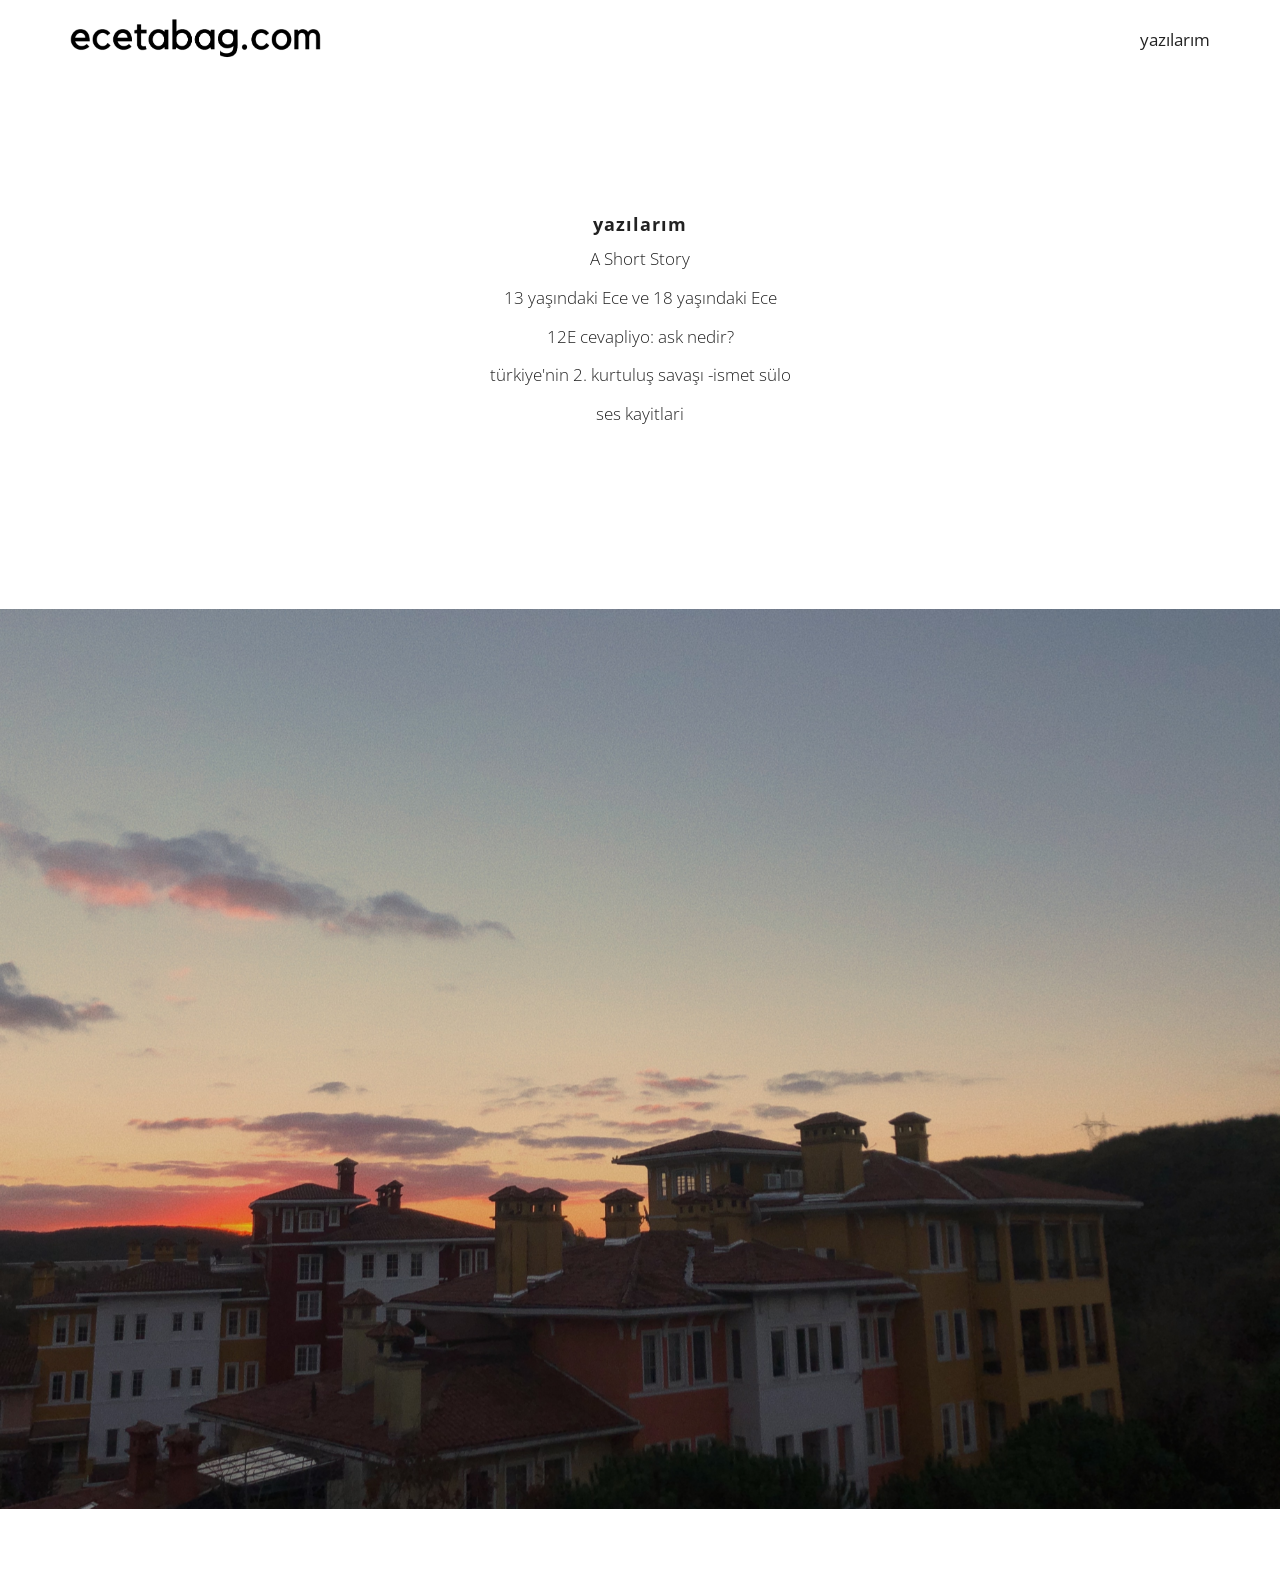
==== index.html @ f2c9a22b "Update index.html" ====
<!DOCTYPE html>
<html lang="en">

<head>

    <meta charset="utf-8">
    <meta http-equiv="X-UA-Compatible" content="IE=edge">
    <meta name="viewport" content="width=device-width, initial-scale=1">
    <meta name="description" content="">
    <meta name="author" content="">
	<link rel="icon" href="img/3.png">

    <title>ecetabag.com</title>

    <!-- Css -->
    <link href="css/bootstrap.css" rel="stylesheet">
	<link href="css/style.css" rel="stylesheet">


</head>

<body>
	<style >
		body{

x-overflow: hidden;

y-overflow:hidden;

}
	</style>

	<nav class="navbar navbar-default navbar-fixed-top">
		<div class="container">
			<div class="navbar-header">
				<div class="navbar-toggle collapsed" data-toggle="collapse" data-target="#main-menu">	
					<span class="bar1"></span>
					<span class="bar2"></span>
					<span class="bar3"></span>
			  </div>
				<a class="navbar-brand top" href="#">
					<img src="img/logo.png" alt="">
				</a>

			</div>

			<div class="collapse navbar-collapse" id="main-menu">
			   <ul class="nav navbar-nav navbar-right">
<!-- 				<li><a href="#about">intro</a></li>
 --><!-- 				<li><a href="#portfolio">Portfolio</a></li>
 -->				<li><a href="#press">yazılarım</a></li>
<!-- 				<li><a href="#brand">Brand</a></li>
 -->			  </ul>
			</div><!-- /.navbar-collapse -->
		</div><!-- /.container-fluid -->
	</nav>
  



    <!-- Intro -->
	<!-- <section class="intro">
		<div class="container">
			<div class="row">
				<div class="col-lg-7">
					<p>biraz sundan biraz bundan</p>
				</div>
			</div>
		
	
		</div>
	</section> -->

	<section class="press" id="press">
		<div class="container about">
			<div class="row">
				<div class="col-md-4">
					
				</div>
				
				
				<div class="col-md-4">
					<h4 style="text-align: center;">yazılarım </h4>
				
				
				
<!-- 					<p style="text-align: center;"><a href="yazi1.html" >"it wasn't rape"</a></p>
 -->										<!-- <p style="text-align: center;"><a href="yazi2.html" >double-O-seven</a></p> -->

			<!-- <p style="text-align: center;"><a href="yazi3.html">bi sarki</a></p> -->
			<p style="text-align: center; font-family: 'Open Sans', sans-serif;"><a href="yazi10.html">							  A Short Story 
</a></p>
					<p style="text-align: center; font-family: 'Open Sans', sans-serif;"><a href="yazi9.html">13 yaşındaki Ece ve 18 yaşındaki Ece</a></p>
					<p style="text-align: center; font-family: 'Open Sans', sans-serif;"><a href="yazi5.html">12E cevapliyo: ask nedir?</a></p>
					<p style="text-align: center; font-family: 'Open Sans', sans-serif;"><a href="yazi7.html"> türkiye'nin 2. kurtuluş savaşı -ismet sülo</a></p>
					<p style="text-align: center; font-family: 'Open Sans', sans-serif;"><a href="yazi4.html">ses kayitlari</a></p>
<!-- 					<p style="text-align: center;"><a href="yazi6.html">suzan yenge'nin hikayesi</a></p>
 -->					<!-- <p style="text-align: center;"><a href="yazi5.html">vsco</a></p> -->
							  
					
				</div>
				
				
				<div class="col-md-4">
					
				</div>
			</div>
		</div>
	</section>
	
	<!-- Slider -->
	<section class="slider">
		<div class="container-fluid">
			<div class="row no-gutter">
				<div class="col-lg-12">
					<div id="myCarousel" class="carousel slide" data-ride="carousel">

					  <!-- Wrapper for slides -->
					  <div class="carousel-inner" role="listbox">
						<div class="item active">
						  <img src="img/slide-1.jpg" alt="slide">
						</div>

						<div class="item">
						  <img src="img/slide-2.png" alt="slide">
						</div>

						<div class="item">
						  <img src="img/slide-3.jpg" alt="slide">
						</div>

						<div class="item">
						  <img src="img/slide-4.jpg" alt="slide">
						</div>
					  </div>
					  
					</div>
				</div>
			</div>
		</div>
	</section>
	
	
	
	
	
	<!-- About -->
	<!-- <section class="about" id="about">
		<div class="container about">
			<div class="row">
				<div class="col-md-6 big-letter">
					
				
					<p> bu siteyi insanlarla publicly paylasirmiyim bilmiyorum.
						geçen gün princeton başvuru essayimi yazarken bir kızın yazdığı bloğa denk geldim. üniversiteye gidicek yaşa gelmesini ve onun getirdiği stresleri anlatıyodu. o yazıyı okumam beni bu siteyi yapmamı inspire etti. and now here we are. hayatım boyunca hep hayatımda olanları bir şekilde geleceğe aktarmak için uğraştım. 
					</p>
				</div>
				<div class="col-md-6">
					<p>
17 yıldır günlük yazıyorum - gerçi bu aralar bayadır defterin kapağını açmadım. iki tane anı kutusu yaptım ve içine küçüklüğümden kalan oyuncakları, fişleri, kıyafetleri, kalemleri, uçak biletlerini koydum. biraz collective bi kişiliğim var sanırım. bi mail adresi açıp diğer mail adresimden kendime ileride okumak için mektuplar yazdım. her sene doğumgünümde ve yeni yılda mektuplar yazarak gelecekte açmak üzere seal ettim. 2044 de açmak için, 2030 da açmak için bir sürü mektubum var, ve evet günü gününe açıcağım tarih belli. buraya oylesine aklima gelen seyleri yazacagim. belli bi temasi yok :)			</p>
				
					<br>
				</div>
			</div>
		</div>
	</section>
	 -->

	
	
	<!-- Gallery -->
	<!-- <section id="portfolio">
		<div class="container">
			<div class="row">
			
			
				<div class="col-md-6 thumbnail">
					<div class="hovereffect">
						<div class="col-md-12 photo-1"></div>
							<a href="#mybox" data-toggle="modal" data-slide-to="0">
								<div class="overlay">
									<h2>Vivamus accumsan</h2>
									<p>Lacinia ipsum</p> 
								</div>
							</a>
					</div>
				</div>
				
				
				<div class="col-md-6 thumbnail">
					<div class="hovereffect">
						<div class="col-md-12 photo-2"></div>
							<a href="#mybox" data-toggle="modal" data-slide-to="1">
								<div class="overlay">
									<h2>Lacinia ante</h2>
									<p>Aliquam pellentesque</p> 
								</div>
							</a>
					</div>
				</div>
				
				
			</div>
		</div>
		
		<div class="container">
			<div class="row">
			
			
				<div class="col-md-6 thumbnail">
					<div class="hovereffect">
						<div class="col-md-12 photo-3"></div>
							<a href="#mybox" data-toggle="modal" data-slide-to="2">
								<div class="overlay">
									<h2>Ultris sodales</h2>
									<p>Quisque maximu</p> 
								</div>
							</a>
					</div>
				</div>
				
				
				<div class="col-md-6 thumbnail">
					<div class="hovereffect">
						<div class="col-md-12 photo-4"></div>
							<a href="#mybox" data-toggle="modal" data-slide-to="3">
								<div class="overlay">
									<h2>Quisque maximu</h2>
									<p>Sed eu magna</p> 
								</div>
							</a>
					</div>
				</div>
				
				
			</div>
		</div>	
	</section>
		 -->
	
	<!-- End Gallery -->

	
	<div class="container">
	  <div class="modal fade and carousel slide" id="mybox">
		<div class="modal-dialog">
		  <div class="modal-content">
			<div class="modal-body">
			  
			  <button class="close" data-dismiss="modal" type="button">×</button>
			  
			  
			  <div class="carousel-inner">
					<div class="item active">
					  <img src="img/1.jpg" alt="slide">
					</div>
					<div class="item">
					  <img src="img/2.jpg" alt="slide">
					</div>
					<div class="item">
					  <img src="img/3.jpg" alt="slide">
					</div>
					<div class="item">
					  <img src="img/4.jpg" alt="slide">
					</div>
			  </div><!-- /.carousel-inner -->
			  
			  
			  <a class="left carousel-control" href="#mybox" role="button" data-slide="prev">
				<span class="glyphicon glyphicon-chevron-left"></span>
			  </a>
			  <a class="right carousel-control" href="#mybox" role="button" data-slide="next">
				<span class="glyphicon glyphicon-chevron-right"></span>
			  </a>
			  
			</div><!-- /.modal-body -->
		  </div><!-- /.modal-content -->
		</div><!-- /.modal-dialog -->
	  </div><!-- /.modal -->
	</div><!-- /.container -->
	
	
	
	<!-- Press -->

	
	
	
	<a href="#page-top" class="cd-top">Top</a>
	

    <!-- script -->
    <script src="js/jquery.js"></script>
    <script src="js/bootstrap.min.js"></script>
	<script src="js/modernizr.js"></script>
	<script src="js/script.js"></script>
	
	

</body>
</html>
---- css/style.css ----
@import url(https://fonts.googleapis.com/css?family=Playfair+Display);
@import url(https://fonts.googleapis.com/css?family=Open+Sans:400,300);

body {
    padding-top: 70px;
	color: #222;
    font-family: 'Open Sans', sans-serif;
    font-size: 17px;
    line-height: 1.8 !important;
}
.btn {
  border: 2px solid black;
  background-color: white;
  color: black;
  padding: 14px 28px;
  font-size: 16px;
  cursor: pointer;
}

/* Green */
.success {
  border-color: #04AA6D;
  color: green;
}

.success:hover {
  background-color: #04AA6D;
  color: white;
}

/* Blue */
.info {
  border-color: #2196F3;
  color: dodgerblue
}

.info:hover {
  background: #2196F3;
  color: white;
}

/* Orange */
.warning {
  border-color: #ff9800;
  color: orange;
}

.warning:hover {
  background: #ff9800;
  color: white;
}

/* Red */
.danger {
  border-color: #f44336;
  color: red
}

.danger:hover {
  background: #f44336;
  color: white;
}

/* Gray */
.default {
  border-color: #e7e7e7;
  color: black;
}

.default:hover {
  background: #e7e7e7;
}

html {
	overflow-x:hidden;
}

h1,h2,h3,h4,h5,h6 {
	font-family: 'Open Sans', sans-serif;
	font-weight:200;
	color: #222;
}

p{
	font-family: 'Playfair Display', serif;
	font-weight:300;
}

section {
	padding-top:85px;
	padding-bottom:85px;
}

.no-gutter > [class*='col-'] {
    padding-right:0;
    padding-left:0;
}

a,a:link {
	color: #222;
}

a:hover,a:focus {
	color: #222;
}


/* Navbar */

.navbar-fixed-top .nav {
    padding: 15px 0;
}

.navbar-fixed-top .navbar-brand {
    padding: 0 15px;
}

.navbar-brand img{
	max-height:50px;
}

.navbar > .container .navbar-brand, .navbar > .container-fluid .navbar-brand {
    margin-left: 0px;
}

@media(min-width:768px) {
    body {
        padding-top: 100px; /* Required padding for .navbar-fixed-top. Change if height of navigation changes. */
    }

    .navbar-fixed-top .navbar-brand {
        padding: 15px 0;
    }
}

.navbar-default {
    background-color: #fff;
    border-color: #fff;
}

.navbar-default .navbar-nav > .active > a, .navbar-default .navbar-nav > .active > a:focus, .navbar-default .navbar-nav > .active > a:hover {
    background-color: #fff;
    color: #222;
}

.navbar-default .navbar-nav > li > a {
    color: #222;
}

.navbar-default .navbar-nav > li > a:hover {
    color: #555;
}


/* Toggle Animation */

.navbar-toggle * {
	-ms-transition: all 0.4s ease;
  -webkit-transition: all 0.4s ease;
	-moz-transition: all 0.4s ease;
	-o-transition: all 0.4s ease;
	transition: all 0.4s ease;
}
.navbar-toggle {
    border: medium none;
    border-radius: 0;
    color: #fff;
    cursor: pointer;
    height: 50px;
    padding: 16px;
    width: 50px;
    float: right;
	margin-top:0px;
	margin-bottom:0px;
}

.navbar-default .navbar-toggle:hover,
.navbar-default .navbar-toggle:focus {
  background-color: #fff;
}

.navbar-default .navbar-toggle, .navbar-default .navbar-collapse, .navbar-default .navbar-form {
    border-color: #fff;
}

.navbar-toggle span {
	width: 25px;
	height: 3px;
	margin-bottom: 5px;
	background-color: #222;
	display: block;
}
.navbar-toggle span.bar1 {
	-ms-transform: rotate(45deg);
	-webkit-transform: rotate(45deg);
  -moz-transform: rotate(45deg);
  -o-transform: rotate(45deg);
  transform: rotate(45deg);
	-ms-transform-origin: 1px 3px;
	-webkit-transform-origin: 1px 3px;
  -moz-transform-origin: 1px 3px;
  -o-transform-origin: 1px 3px;
	transform-origin: 1px 3px;
	width: 31px;
}
.navbar-toggle span.bar2 {
	-ms-transform: rotate(-360deg) scale(0);
	-webkit-transform: rotate(-360deg) scale(0);
  -moz-transform: rotate(-360deg) scale(0);
  -o-transform: rotate(-360deg) scale(0);
	transform: rotate(-360deg) scale(0);
}

.navbar-toggle span.bar3 {
	-ms-transform: rotate(-45deg);
	-webkit-transform: rotate(-45deg);
	transform: rotate(-45deg);
	-ms-transform-origin:8px 2px;
	-webkit-transform-origin: 8px 2px;
	transform-origin: 8px 2px;
	width: 31px;
}
.navbar-toggle.collapsed span.bar1,
.navbar-toggle.collapsed span.bar2,
.navbar-toggle.collapsed span.bar3,
.navbar-toggle.collapsed span.bar4 {
	-ms-transform: none;
	-webkit-transform: none;
	transform: none;
	width: 30px;
}


/* Intro */

.intro {
	font-size:22px;
	padding-top:60px;
	padding-bottom:25px;
}



/* About */


.big-letter p:first-child:first-letter { 
	float: left; 
	color: #222; 
	font-size: 8em;  
	line-height: 0.8em; 
	text-transform: uppercase; 
	padding-top: 0px;  
	padding-right: 0.1em; 
	padding-left: –0.03em;	
}

/* Firefox Fix */

@-moz-document url-prefix() {
    .big-letter p:first-child:first-letter {
        padding-top: 0.08em;  
    }
}



/* Carousel */

.carousel-control.left {
  background-image: none;
  filter: none;
}
.carousel-control.right {
  background-image: none;
  filter: none;
}



/* Gallery */


/* Hover Effect */

.hovereffect a:link,.hovereffect a:hover,.hovereffect a:focus,.hovereffect a:visited {
	color:#fff;
}

.hovereffect {
  width: 100%;
  height: 100%;
  float: left;
  overflow: hidden;
  position: relative;
  text-align: left;
  background: #cccccc;
  cursor:pointer;
}

.hovereffect .overlay {
  width: 100%;
  height: 100%;
  position: absolute;
  overflow: hidden;
  top: 0;
  left: 0;
  padding: 50px 20px;
  cursor:pointer;
}

.hovereffect a, .hovereffect p,.hovereffect h2 {
  color: #fff;
  text-decoration:none;
  opacity: 0;
  filter: alpha(opacity=0);
  -webkit-transition: opacity 0.35s, -webkit-transform 0.35s;
  transition: opacity 0.35s, transform 0.35s;
  -webkit-transform: translate3d(100%,0,0);
  transform: translate3d(100%,0,0);
}

.hovereffect:hover a, .hovereffect:hover p, .hovereffect:hover h2 {
  color:#fff;
  text-decoration:none;
  opacity: 1;
  letter-spacing:1px;
  filter: alpha(opacity=100);
  -webkit-transform: translate3d(0,0,0);
  transform: translate3d(0,0,0);
}

@media (max-width: 992px) {
	.hovereffect{
		margin-bottom: 25px;
	}
}

.hovereffect img {
  display: block;
  position: relative;
  max-width: none;
  width: calc(100% + 20px);
  -webkit-transition: opacity 0.35s, -webkit-transform 0.35s;
  transition: opacity 0.35s, transform 0.35s;
  -webkit-transform: translate3d(-10px,0,0);
  transform: translate3d(-10px,0,0);
  -webkit-backface-visibility: hidden;
  backface-visibility: hidden;
  cursor:pointer;
}

.hovereffect:hover img {
  opacity: 0.4;
  filter: alpha(opacity=40);
  -webkit-transform: translate3d(0,0,0);
  transform: translate3d(0,0,0);
}

.hovereffect .photo-1, 
.hovereffect .photo-2, 
.hovereffect .photo-3,
.hovereffect .photo-4,
.hovereffect .photo-5,
.hovereffect .photo-6{
  display: block;
  position: relative;
  max-width: none;
  width: calc(100% + 20px);
  -webkit-transition: opacity 0.35s, -webkit-transform 0.35s;
  transition: opacity 0.35s, transform 0.35s;
  -webkit-transform: translate3d(-10px,0,0);
  transform: translate3d(-10px,0,0);
  -webkit-backface-visibility: hidden;
  backface-visibility: hidden;
}

.hovereffect:hover .photo-1,
.hovereffect:hover .photo-2,
.hovereffect:hover .photo-3,
.hovereffect:hover .photo-4,
.hovereffect:hover .photo-5,
.hovereffect:hover .photo-6{
  opacity: 0.4;
  filter: alpha(opacity=40);
  -webkit-transform: translate3d(0,0,0);
  transform: translate3d(0,0,0);
}

.photo-1,.photo-2,.photo-3,.photo-4,.photo-5,.photo-6{
	background-size:cover;
	height:100vh;
	width:100%;
	background-position:center;
}

/* Thumbnail Images*/

.photo-1 {background-image: url('../img/1.jpg');}
.photo-2 {background-image: url('../img/2.jpg');}
.photo-3 {background-image: url('../img/3.jpg');}
.photo-4 {background-image: url('../img/4.jpg');}
.photo-5 {background-image: url('../img/5.jpg');}
.photo-6 {background-image: url('../img/6.jpg');}

/* Modal Box */

.modal-dialog {
    margin: 0px auto;
    position: fixed;
    top: 0;
	left:0;
    width: 100%;
}

.modal-body {
    padding: 0px;
}

.modal-content {
    background-color: transparent;
    border: none;
    border-radius: 0px;
    box-shadow: none;
}

/* Carousel Control*/

.close {
    color: #fff;
    font-size: 50px;
    font-weight: lighter;
    opacity: 1;
    position: fixed;
    right: 30px;
    text-shadow: none;
    top: 10px;
    z-index: 2147483647;
}

.close:hover, .close:focus {
    color: #f7f7f7;
}

.carousel-control.left, .carousel-control.right  {
    background-image: none;
	height: 100vh;
}

.carousel-control {
    text-shadow: none;
	width: 9%;
}

.modal-open .modal {
    top: 0;
    position: fixed!important;
}


/* Thumbnail */

.thumbnail {
    background-color: transparent;
    border: 0px solid #ddd;
    border-radius: 0px;
    display: block;
    line-height: 1.42857;
    margin-bottom: 0px;
    padding: 10px;
    transition: border 0.2s ease-in-out 0s;
}

@media (max-width: 992px) {
	.thumbnail {
		padding: 0px 10px;
	}
}


.img-responsive, .thumbnail > img, .thumbnail a > img, .carousel-inner > .item > img, .carousel-inner > .item > a > img {
    height: 100vh;
    max-width: none;
	width: 100%;
	object-fit: cover;
}


/* Press */

.press p {
	line-height:1.7em;
}

.press a:link {
	text-decoration:none;
}

.press h4 {
	padding-top:20px;
	font-weight:bold;
	letter-spacing:1px;
}



/* Brand */

.logo-list img {
	width:100%;
	height:auto;
	opacity:0.8;
}

.logo-list li {
	padding-bottom:1%;
}

.logo-list li a:hover, 
.logo-list li a:focus {
  opacity: 0.6;
  transition:  opacity 0.2s ease;
  display: block; }
}


/* Footer */

footer {
	padding-bottom:85px;
}

footer p {
	font-family: 'Open Sans', sans-serif;
	font-weight:200;
	font-size:0.7em;
	text-transform:uppercase;
}




.cd-top {
  display: inline-block;
  height: 40px;
  width: 40px;
  position: fixed;
  bottom: 40px;
  right: 10px;
  /* image replacement properties */
  overflow: hidden;
  text-indent: 100%;
  white-space: nowrap;
  background: url(../img/arrow-up.png) no-repeat center 50%;
  background-size:cover;
  visibility: hidden;
  opacity: 0;
  -webkit-transition: opacity .3s 0s, visibility 0s .3s;
  -moz-transition: opacity .3s 0s, visibility 0s .3s;
  transition: opacity .3s 0s, visibility 0s .3s;
}
.cd-top.cd-is-visible, .cd-top.cd-fade-out, .no-touch .cd-top:hover {
  -webkit-transition: opacity .3s 0s, visibility 0s 0s;
  -moz-transition: opacity .3s 0s, visibility 0s 0s;
  transition: opacity .3s 0s, visibility 0s 0s;
}
.cd-top.cd-is-visible {
  /* the button becomes visible */
  visibility: visible;
  opacity: 1;
}
.cd-top.cd-fade-out {
  /* if the user keeps scrolling down, the button is out of focus and becomes less visible */
  opacity: .5;
}
.no-touch .cd-top:hover {
  background-color: transparent;
  opacity: 1;
}
@media only screen and (min-width: 768px) {
  .cd-top {
    right: 20px;
    bottom: 20px;
  }
}
@media only screen and (min-width: 1024px) {
  .cd-top {
    height: 60px;
    width: 60px;
    right: 30px;
    bottom: 30px;
  }
}
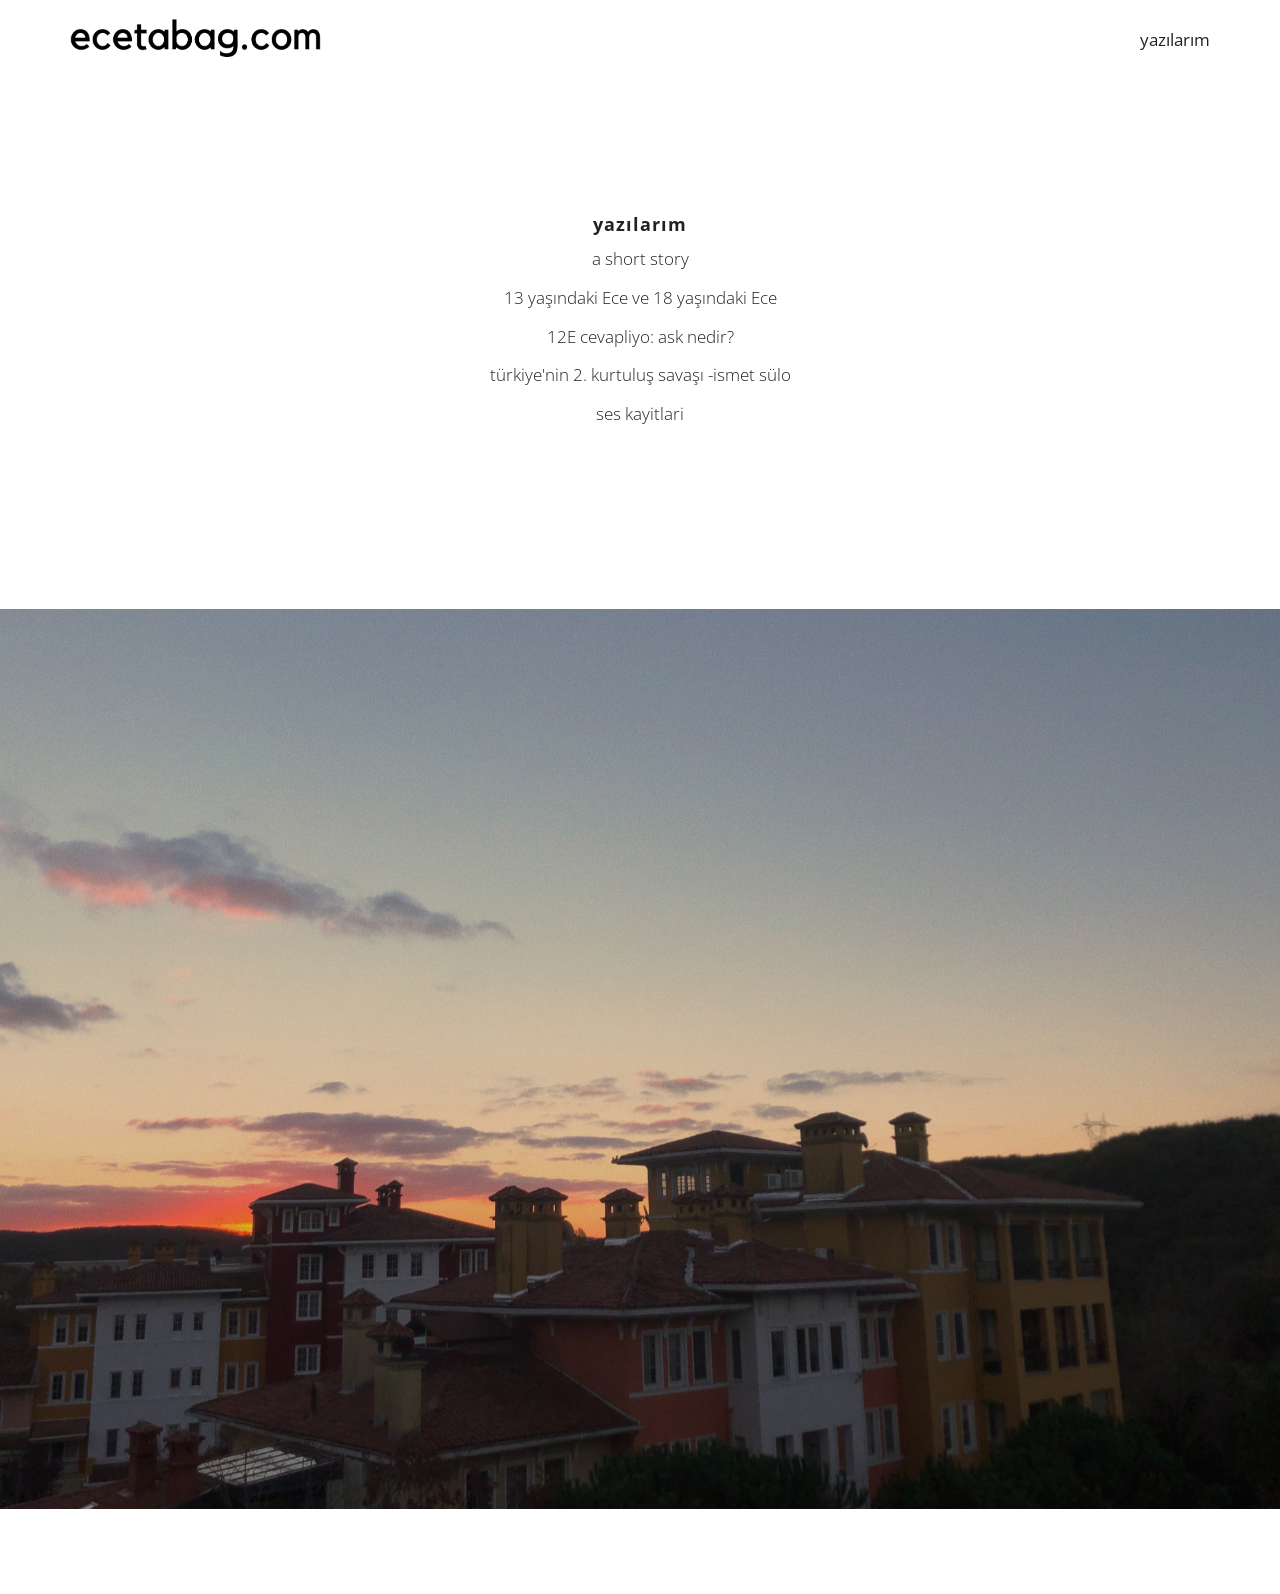
==== commit 0833aa8d: "Update index.html" ====
--- a/index.html
+++ b/index.html
@@ -88,7 +88,7 @@
  -->										<!-- <p style="text-align: center;"><a href="yazi2.html" >double-O-seven</a></p> -->
 
 			<!-- <p style="text-align: center;"><a href="yazi3.html">bi sarki</a></p> -->
-			<p style="text-align: center; font-family: 'Open Sans', sans-serif;"><a href="yazi10.html">							  A Short Story 
+			<p style="text-align: center; font-family: 'Open Sans', sans-serif;"><a href="yazi10.html">							  a short story 
 </a></p>
 					<p style="text-align: center; font-family: 'Open Sans', sans-serif;"><a href="yazi9.html">13 yaşındaki Ece ve 18 yaşındaki Ece</a></p>
 					<p style="text-align: center; font-family: 'Open Sans', sans-serif;"><a href="yazi5.html">12E cevapliyo: ask nedir?</a></p>
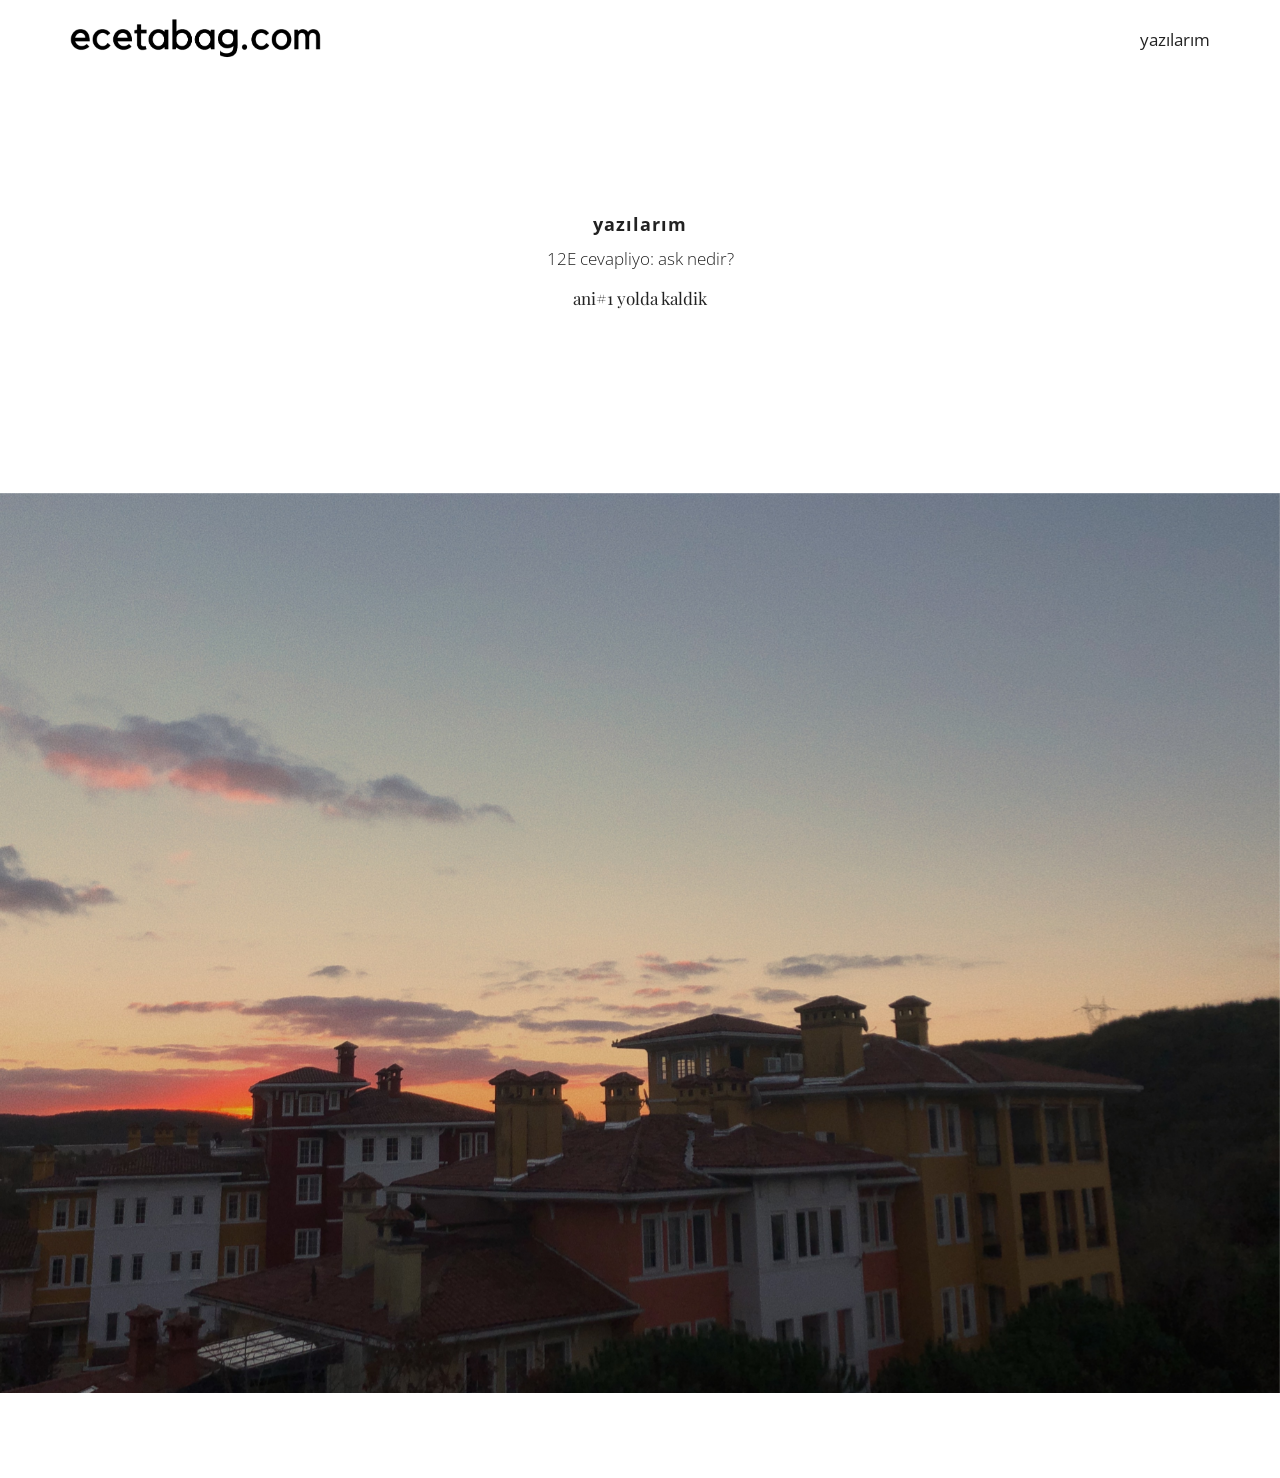
==== commit 3417d366: "Update index.html" ====
--- a/index.html
+++ b/index.html
@@ -88,15 +88,16 @@
  -->										<!-- <p style="text-align: center;"><a href="yazi2.html" >double-O-seven</a></p> -->
 
 			<!-- <p style="text-align: center;"><a href="yazi3.html">bi sarki</a></p> -->
-			<p style="text-align: center; font-family: 'Open Sans', sans-serif;"><a href="yazi10.html">							  a short story 
-</a></p>
-					<p style="text-align: center; font-family: 'Open Sans', sans-serif;"><a href="yazi9.html">13 yaşındaki Ece ve 18 yaşındaki Ece</a></p>
-					<p style="text-align: center; font-family: 'Open Sans', sans-serif;"><a href="yazi5.html">12E cevapliyo: ask nedir?</a></p>
+			<!-- <p style="text-align: center; font-family: 'Open Sans', sans-serif;"><a href="yazi10.html">							  a short story 
+</a></p> -->
+				<!-- 	<p style="text-align: center; font-family: 'Open Sans', sans-serif;"><a href="yazi9.html">13 yaşındaki Ece ve 18 yaşındaki Ece</a></p>
+				
 					<p style="text-align: center; font-family: 'Open Sans', sans-serif;"><a href="yazi7.html"> türkiye'nin 2. kurtuluş savaşı -ismet sülo</a></p>
-					<p style="text-align: center; font-family: 'Open Sans', sans-serif;"><a href="yazi4.html">ses kayitlari</a></p>
+					<p style="text-align: center; font-family: 'Open Sans', sans-serif;"><a href="yazi4.html">ses kayitlari</a></p> -->
 <!-- 					<p style="text-align: center;"><a href="yazi6.html">suzan yenge'nin hikayesi</a></p>
  -->					<!-- <p style="text-align: center;"><a href="yazi5.html">vsco</a></p> -->
-							  
+ 	<p style="text-align: center; font-family: 'Open Sans', sans-serif;"><a href="yazi5.html">12E cevapliyo: ask nedir?</a></p>
+						 <p style="text-align: center;"><a href="ani1.html">ani#1 yolda kaldik</a></p> 
 					
 				</div>
 				
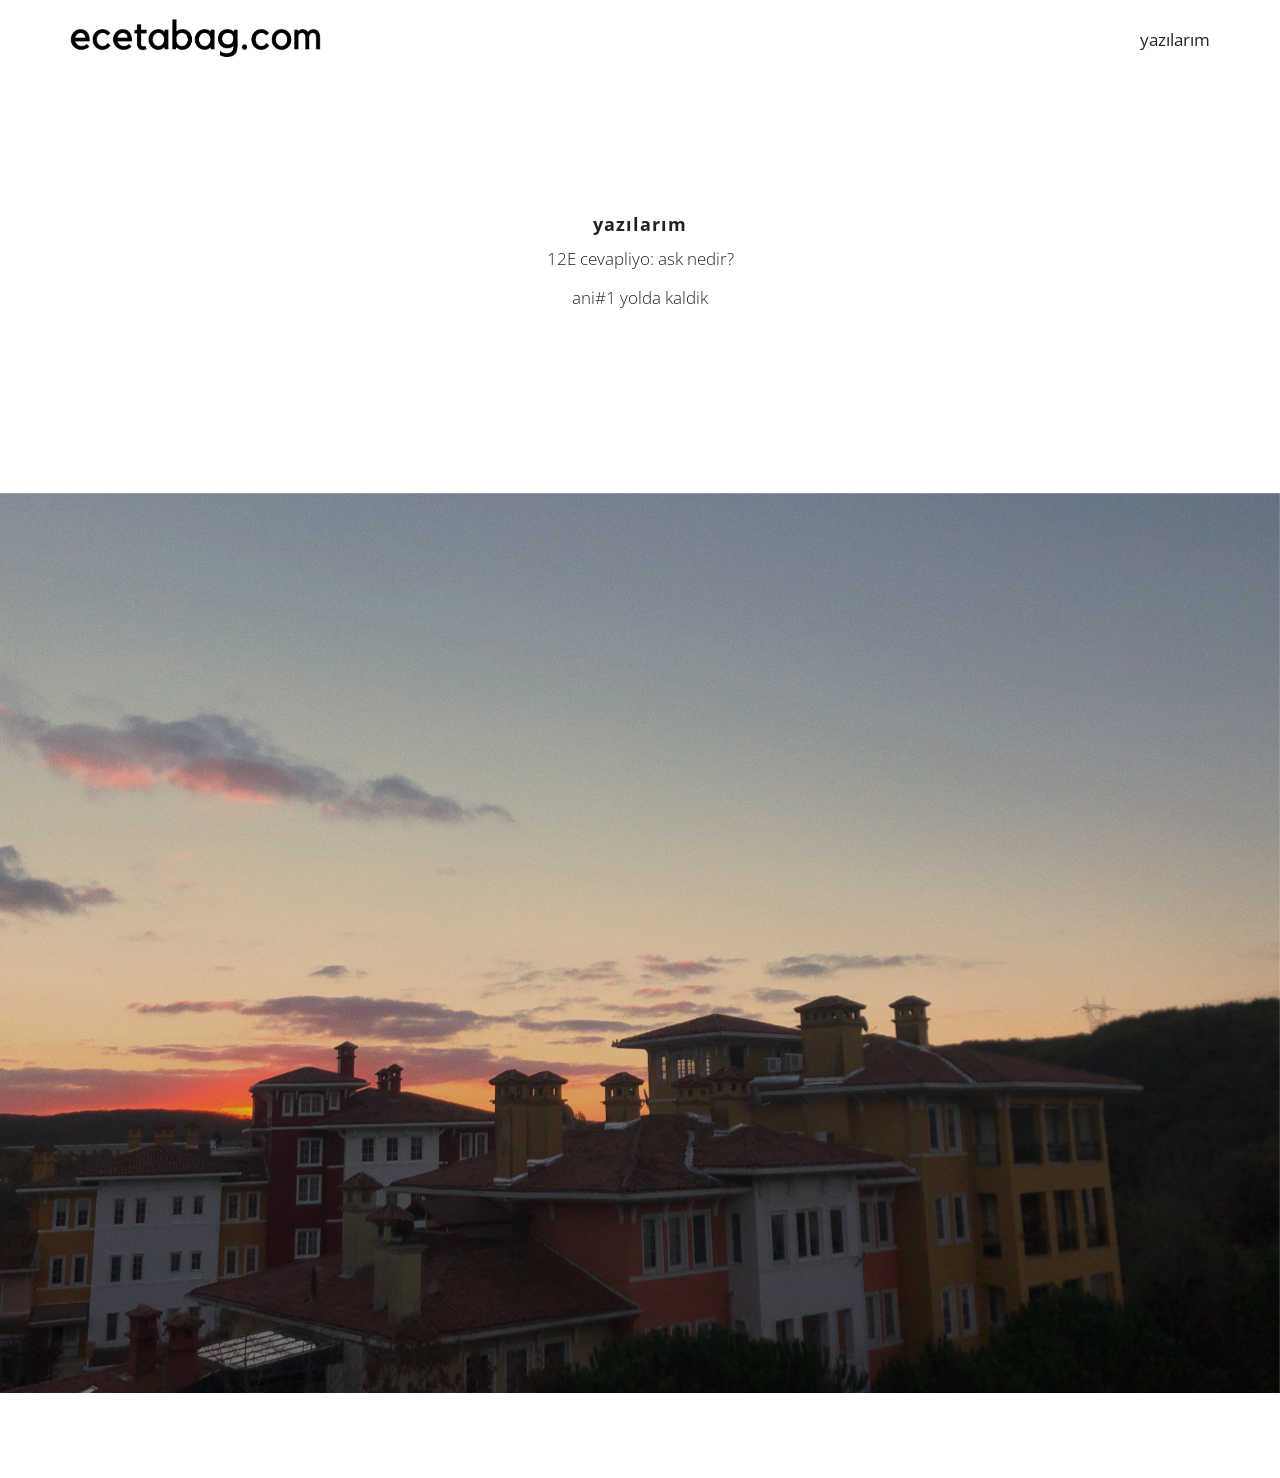
==== commit 6ae131b1: "Update index.html" ====
--- a/index.html
+++ b/index.html
@@ -97,7 +97,7 @@
 <!-- 					<p style="text-align: center;"><a href="yazi6.html">suzan yenge'nin hikayesi</a></p>
  -->					<!-- <p style="text-align: center;"><a href="yazi5.html">vsco</a></p> -->
  	<p style="text-align: center; font-family: 'Open Sans', sans-serif;"><a href="yazi5.html">12E cevapliyo: ask nedir?</a></p>
-						 <p style="text-align: center;"><a href="ani1.html">ani#1 yolda kaldik</a></p> 
+ 	<p style="text-align: center; font-family: 'Open Sans', sans-serif;"><a href="ani1.html">ani#1 yolda kaldik</a></p>
 					
 				</div>
 				
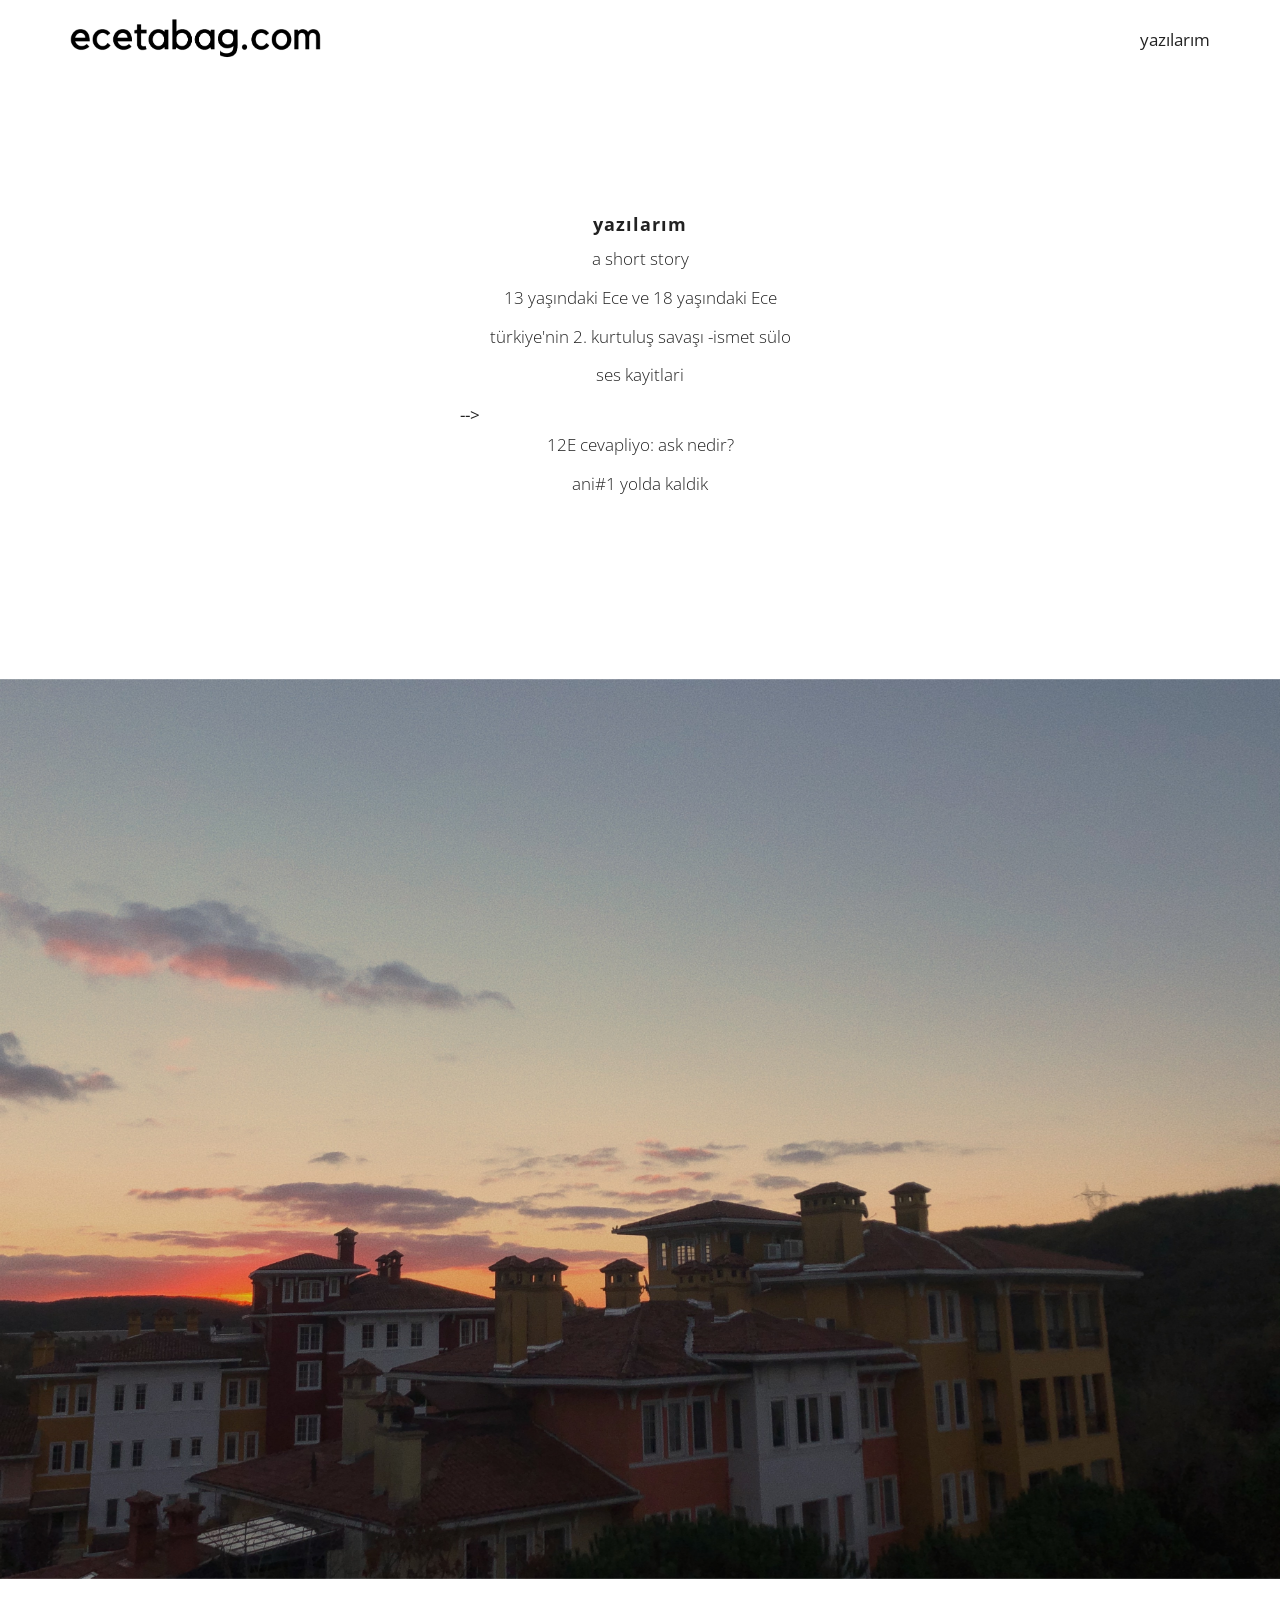
==== commit 147858db: "Update index.html" ====
--- a/index.html
+++ b/index.html
@@ -88,9 +88,9 @@
  -->										<!-- <p style="text-align: center;"><a href="yazi2.html" >double-O-seven</a></p> -->
 
 			<!-- <p style="text-align: center;"><a href="yazi3.html">bi sarki</a></p> -->
-			<!-- <p style="text-align: center; font-family: 'Open Sans', sans-serif;"><a href="yazi10.html">							  a short story 
-</a></p> -->
-				<!-- 	<p style="text-align: center; font-family: 'Open Sans', sans-serif;"><a href="yazi9.html">13 yaşındaki Ece ve 18 yaşındaki Ece</a></p>
+		<p style="text-align: center; font-family: 'Open Sans', sans-serif;"><a href="yazi10.html">							  a short story 
+</a></p> 
+				<p style="text-align: center; font-family: 'Open Sans', sans-serif;"><a href="yazi9.html">13 yaşındaki Ece ve 18 yaşındaki Ece</a></p>
 				
 					<p style="text-align: center; font-family: 'Open Sans', sans-serif;"><a href="yazi7.html"> türkiye'nin 2. kurtuluş savaşı -ismet sülo</a></p>
 					<p style="text-align: center; font-family: 'Open Sans', sans-serif;"><a href="yazi4.html">ses kayitlari</a></p> -->
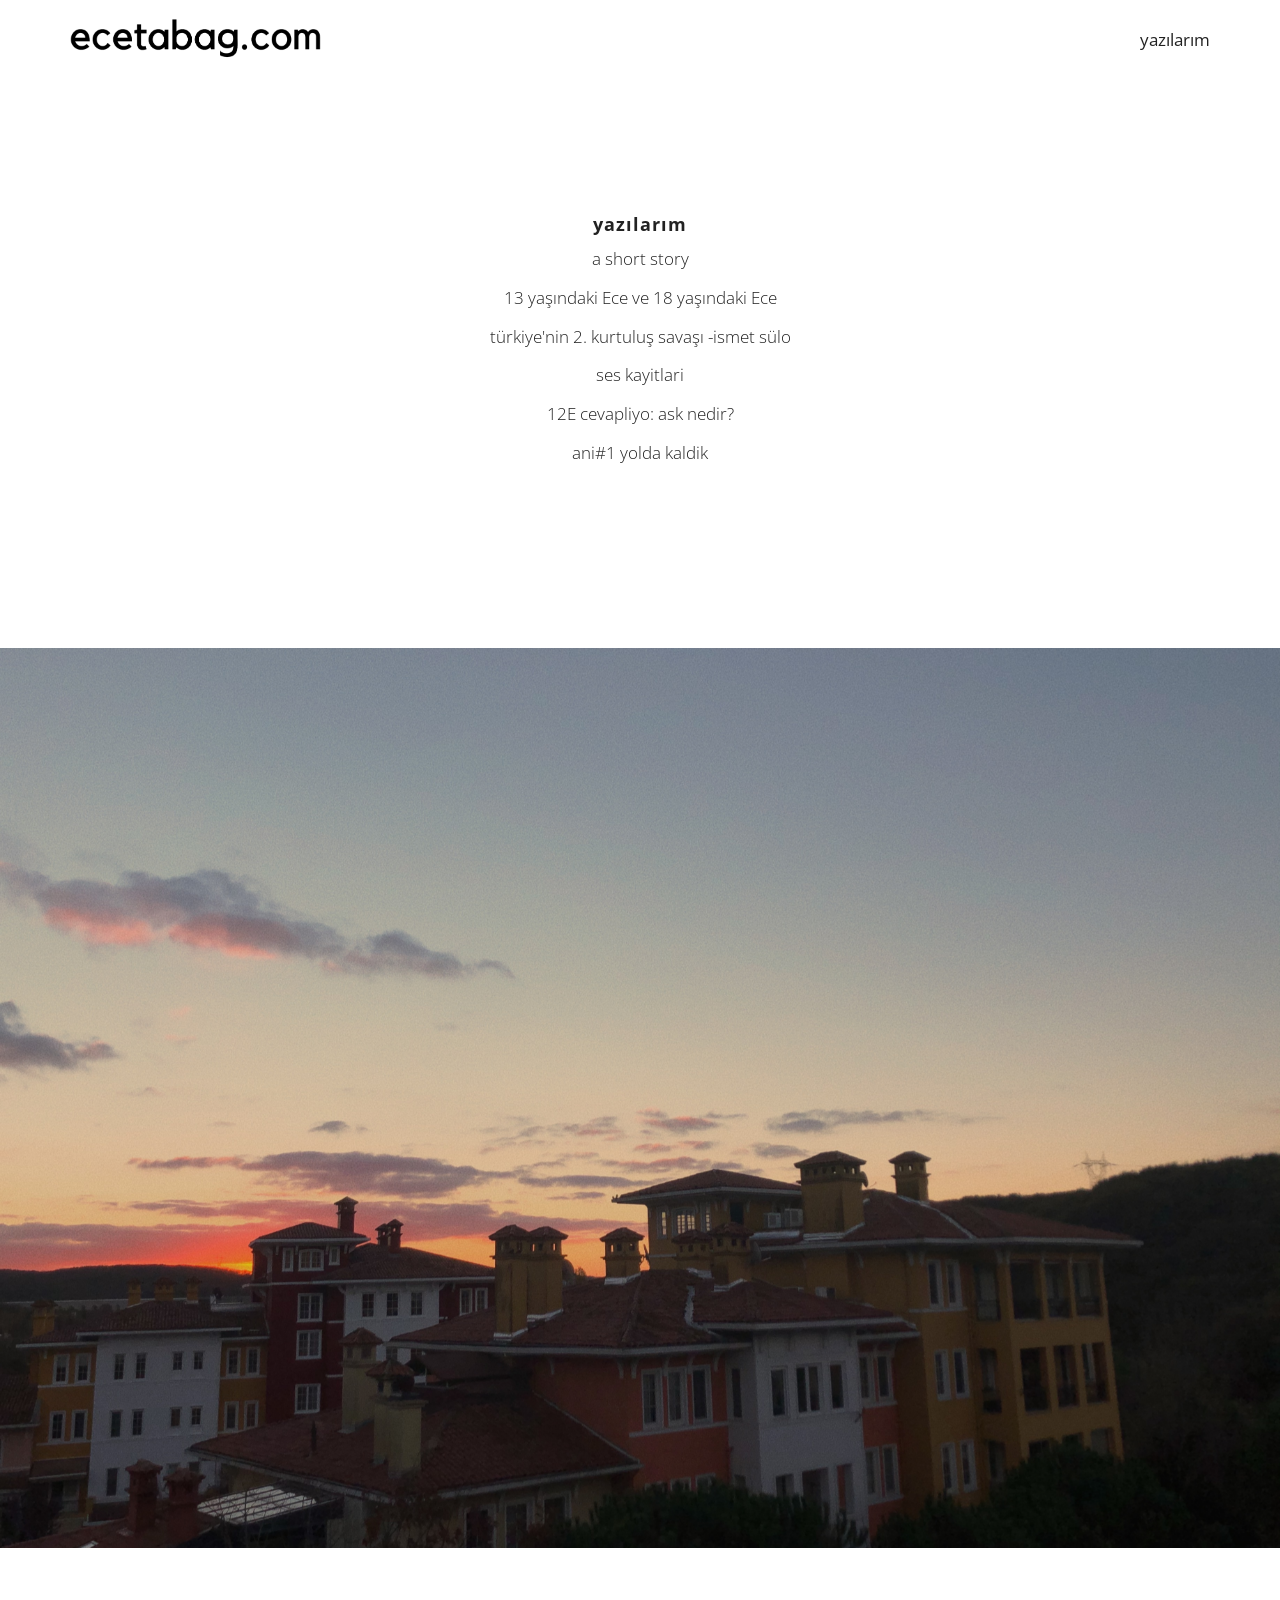
==== commit 9eb74d95: "Update index.html" ====
--- a/index.html
+++ b/index.html
@@ -93,7 +93,7 @@
 				<p style="text-align: center; font-family: 'Open Sans', sans-serif;"><a href="yazi9.html">13 yaşındaki Ece ve 18 yaşındaki Ece</a></p>
 				
 					<p style="text-align: center; font-family: 'Open Sans', sans-serif;"><a href="yazi7.html"> türkiye'nin 2. kurtuluş savaşı -ismet sülo</a></p>
-					<p style="text-align: center; font-family: 'Open Sans', sans-serif;"><a href="yazi4.html">ses kayitlari</a></p> -->
+					<p style="text-align: center; font-family: 'Open Sans', sans-serif;"><a href="yazi4.html">ses kayitlari</a></p> 
 <!-- 					<p style="text-align: center;"><a href="yazi6.html">suzan yenge'nin hikayesi</a></p>
  -->					<!-- <p style="text-align: center;"><a href="yazi5.html">vsco</a></p> -->
  	<p style="text-align: center; font-family: 'Open Sans', sans-serif;"><a href="yazi5.html">12E cevapliyo: ask nedir?</a></p>
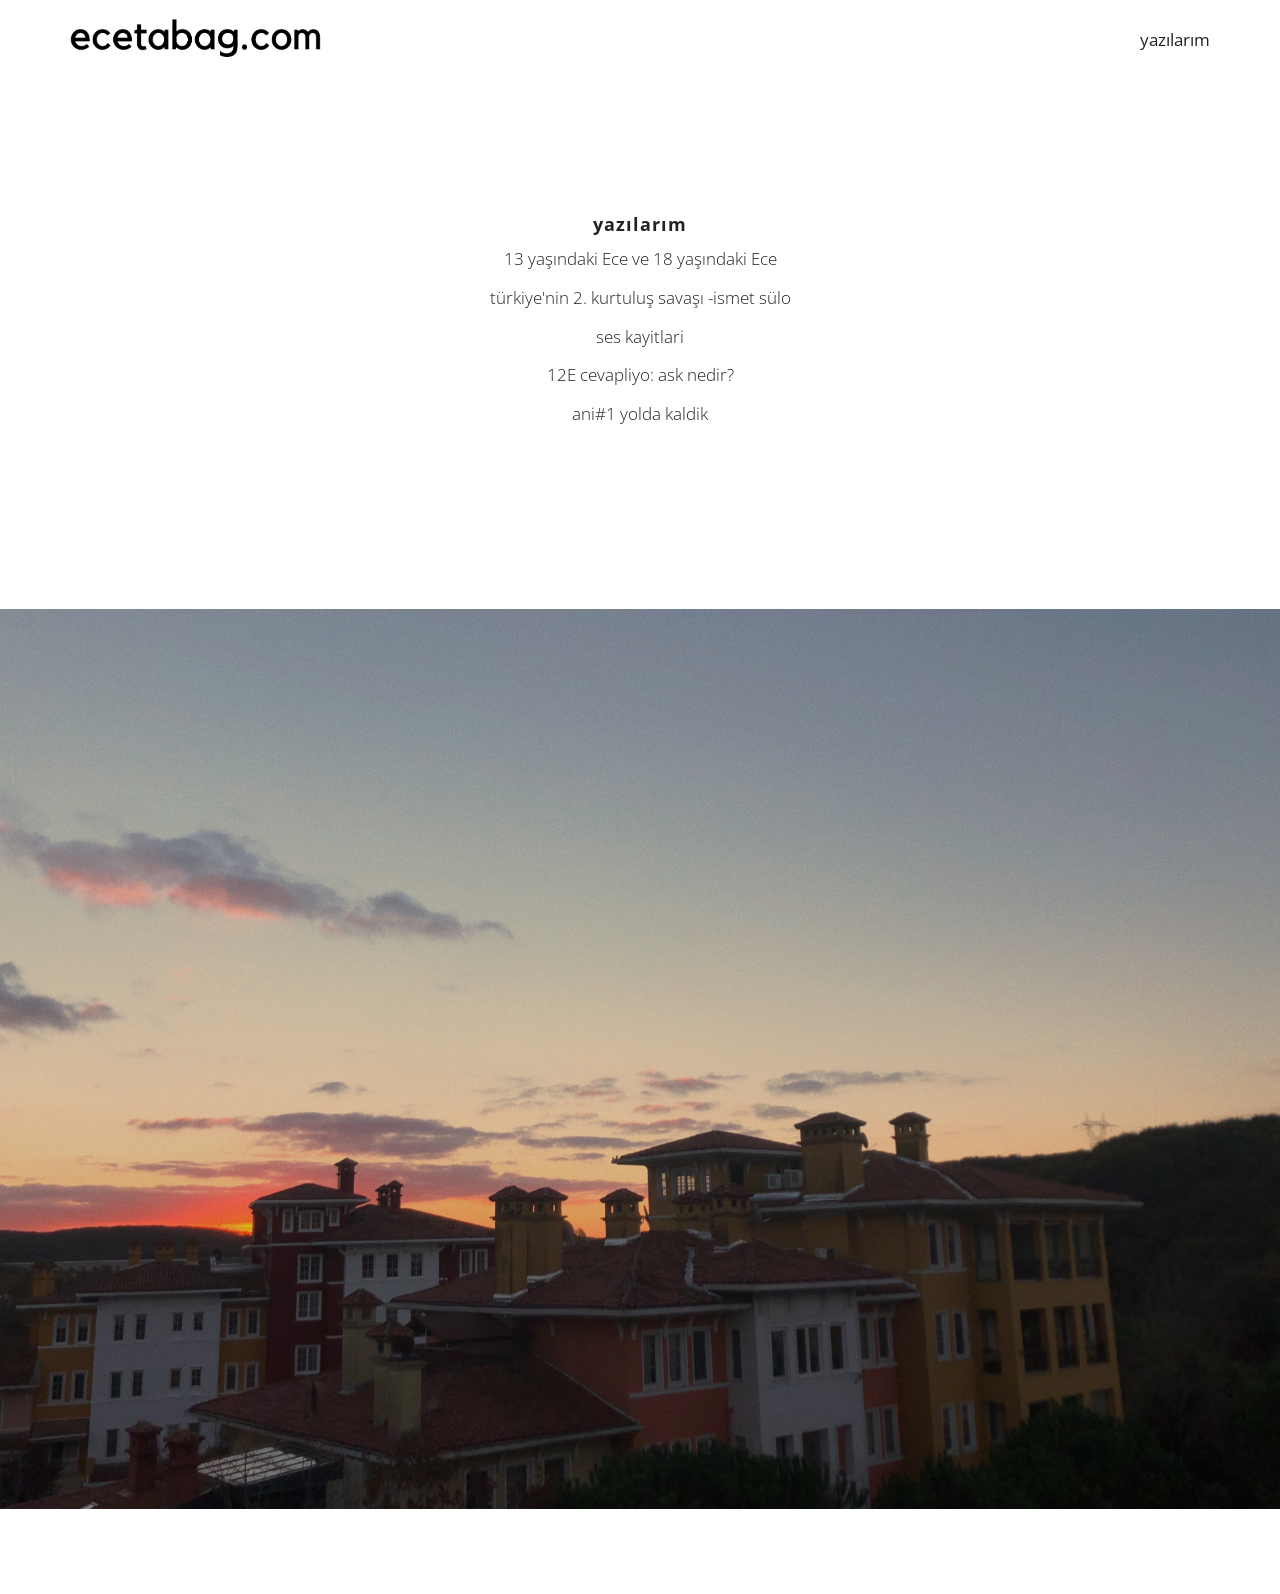
==== commit b617be02: "Update index.html" ====
--- a/index.html
+++ b/index.html
@@ -88,8 +88,8 @@
  -->										<!-- <p style="text-align: center;"><a href="yazi2.html" >double-O-seven</a></p> -->
 
 			<!-- <p style="text-align: center;"><a href="yazi3.html">bi sarki</a></p> -->
-		<p style="text-align: center; font-family: 'Open Sans', sans-serif;"><a href="yazi10.html">							  a short story 
-</a></p> 
+		<!-- <p style="text-align: center; font-family: 'Open Sans', sans-serif;"><a href="yazi10.html">							  a short story 
+</a></p>  -->
 				<p style="text-align: center; font-family: 'Open Sans', sans-serif;"><a href="yazi9.html">13 yaşındaki Ece ve 18 yaşındaki Ece</a></p>
 				
 					<p style="text-align: center; font-family: 'Open Sans', sans-serif;"><a href="yazi7.html"> türkiye'nin 2. kurtuluş savaşı -ismet sülo</a></p>
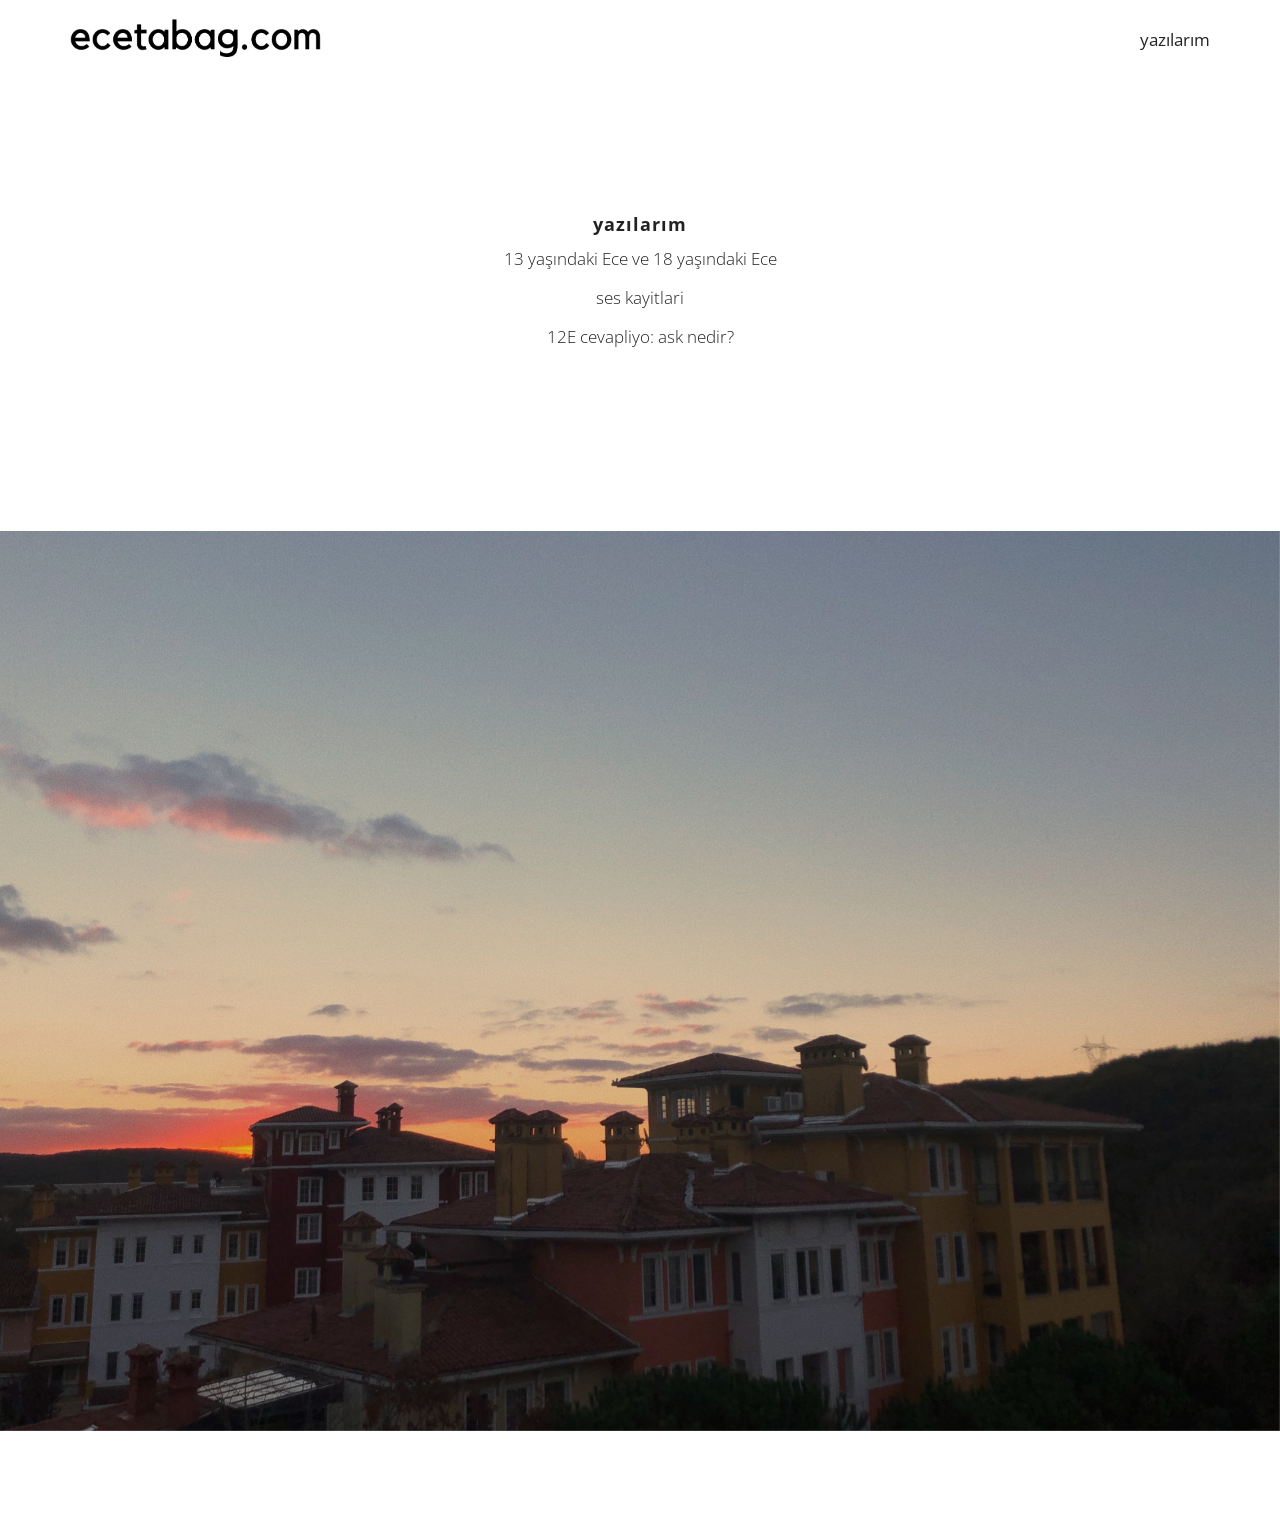
==== commit f47524cb: "Update index.html" ====
--- a/index.html
+++ b/index.html
@@ -92,12 +92,12 @@
 </a></p>  -->
 				<p style="text-align: center; font-family: 'Open Sans', sans-serif;"><a href="yazi9.html">13 yaşındaki Ece ve 18 yaşındaki Ece</a></p>
 				
-					<p style="text-align: center; font-family: 'Open Sans', sans-serif;"><a href="yazi7.html"> türkiye'nin 2. kurtuluş savaşı -ismet sülo</a></p>
+					<!-- <p style="text-align: center; font-family: 'Open Sans', sans-serif;"><a href="yazi7.html"> türkiye'nin 2. kurtuluş savaşı -ismet sülo</a></p> -->
 					<p style="text-align: center; font-family: 'Open Sans', sans-serif;"><a href="yazi4.html">ses kayitlari</a></p> 
 <!-- 					<p style="text-align: center;"><a href="yazi6.html">suzan yenge'nin hikayesi</a></p>
  -->					<!-- <p style="text-align: center;"><a href="yazi5.html">vsco</a></p> -->
  	<p style="text-align: center; font-family: 'Open Sans', sans-serif;"><a href="yazi5.html">12E cevapliyo: ask nedir?</a></p>
- 	<p style="text-align: center; font-family: 'Open Sans', sans-serif;"><a href="ani1.html">ani#1 yolda kaldik</a></p>
+ 	<!-- <p style="text-align: center; font-family: 'Open Sans', sans-serif;"><a href="ani1.html">ani#1 yolda kaldik</a></p> -->
 					
 				</div>
 				
